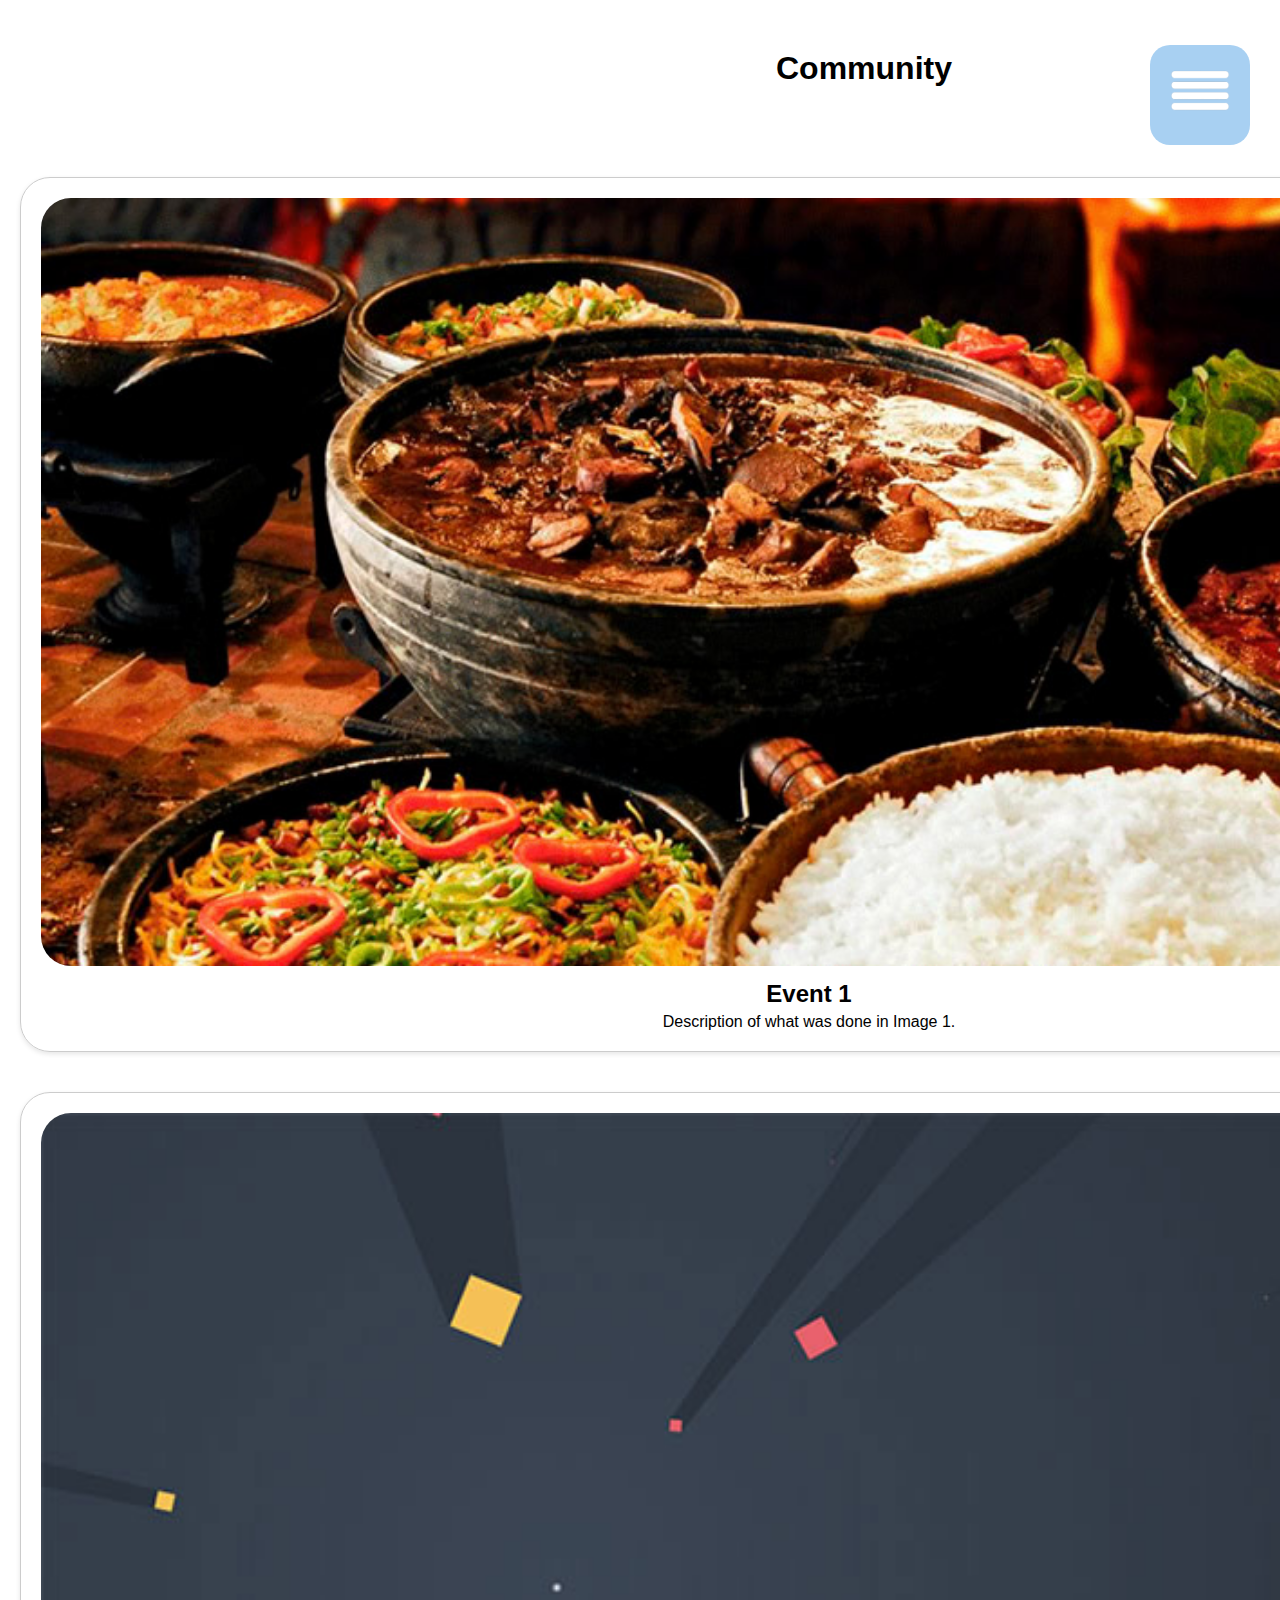
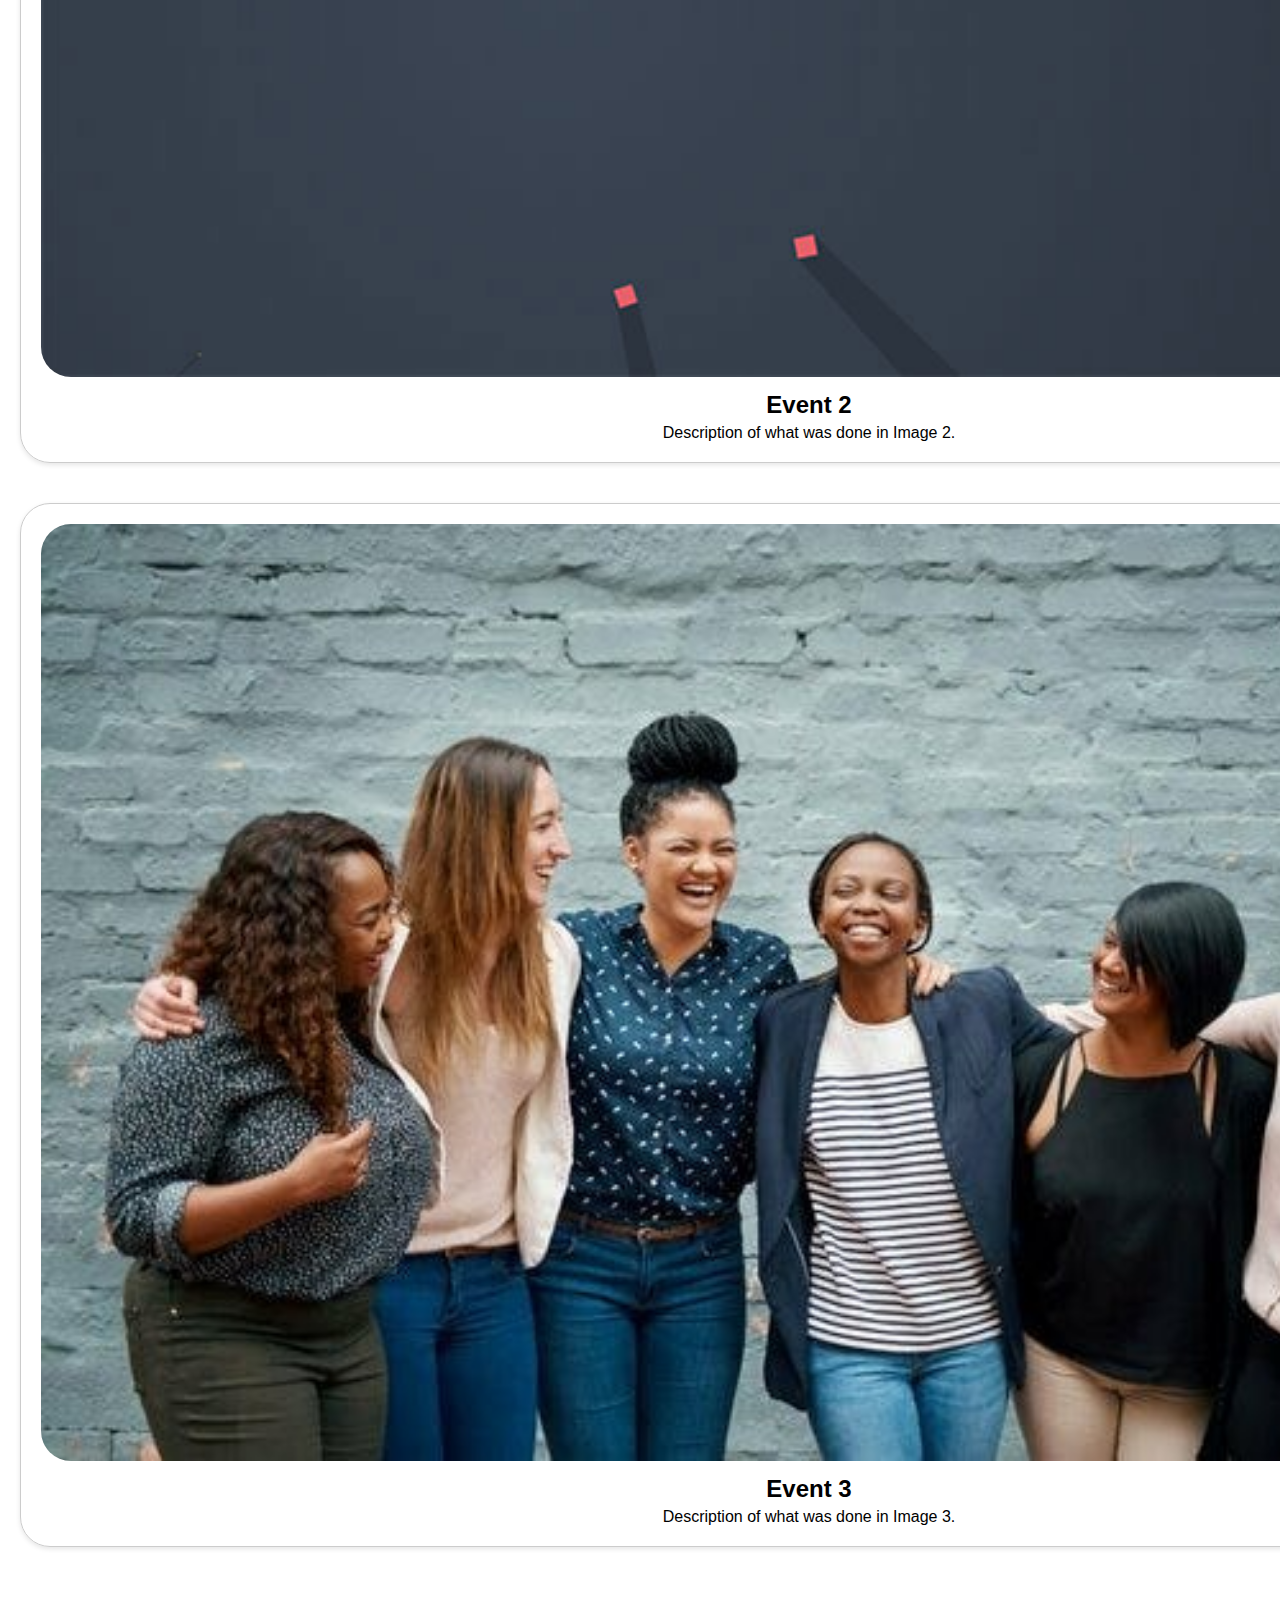
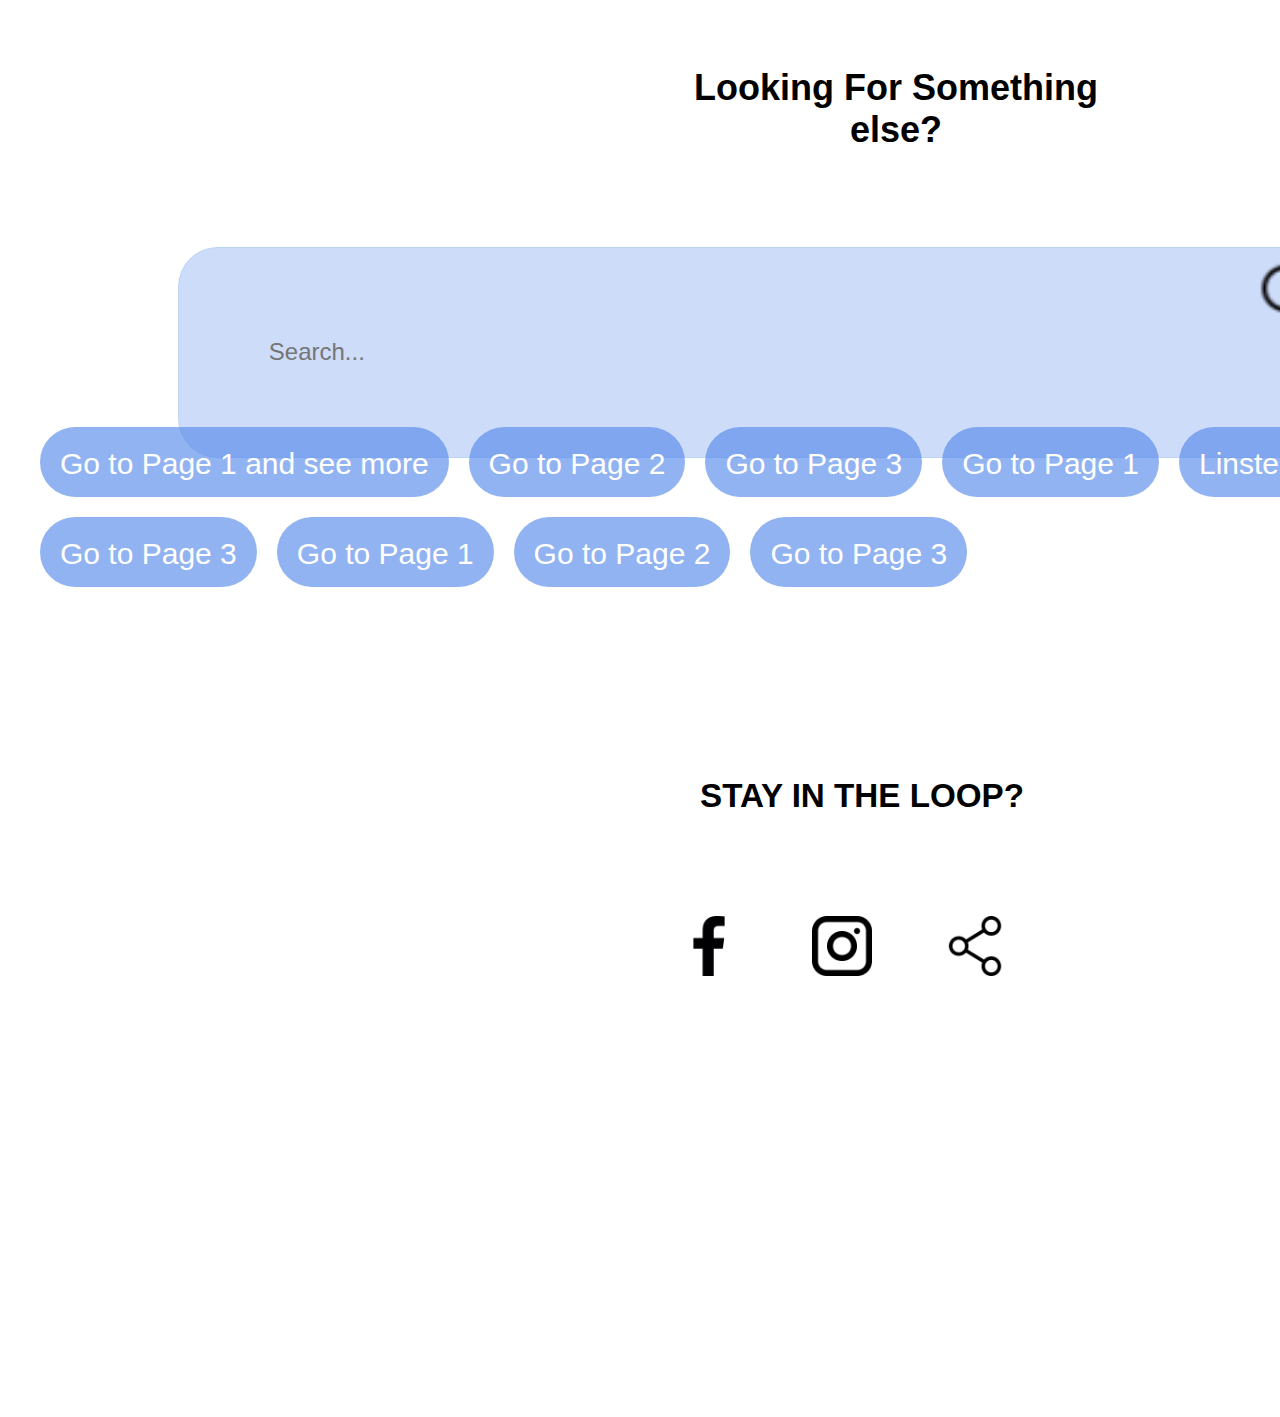
==== index.html @ c6effa77 "Rename LinsteadCDC.html to index.html" ====
<!DOCTYPE html>
<html>
    <head>
        <meta name = "viewport" content="width = device-width, viewport-fit=cover">
        <link rel="icon" href="images/photo-output (10).PNG" type="image/png">
        <link rel = "stylesheet" href="LinsteadCDC.css">
    </head>
<body>
  
        <h1> Community </h1>

        <div id = "menubtn">
            <img src="images/photo-output (3).PNG" id="menu">
        </div>

        <div id="SideNav">
            <nav>
                <ul>
                    <li><a href="https://newperson10.github.io/LDAC-Home/"> WELCOME</a></li>
                    <li><a href="#"> FEATURES</a></li>
                    <li><a href="#"> SERVICES</a></li>
                    <li><a href="#"> MEET US</a></li>
                </ul>
            </nav>
        </div>


        <script>
            var menubtn=document.getElementById("menubtn")
            var SideNav=document.getElementById("SideNav")
            var menu=document.getElementById("menu")
            SideNav.style.right ="-450px";
        menubtn.onclick = function(){
            if(SideNav.style.right =="-450px"){
                SideNav.style.right = "0";
                menu.src="images/x1.PNG";
            }
            else{
                SideNav.style.right = "-450px";
                menu.src="images/photo-output (3).PNG";
            }
        }
        </script>

        
  <div class="image-card">
    <img src="images/MexicanRoutes-Gastronomy-005.jpg" alt="Image 1">
    <h2>Event 1</h2>
    <p>Description of what was done in Image 1.</p>
  </div>
  
  <div class="image-card">
    <img src="images/background1.png" alt="Image 2">
    <h2>Event 2</h2>
    <p>Description of what was done in Image 2.</p>
  </div>
  
  <div class="image-card">
    <img src="images/grow.PNG" alt="Image 3">
    <h2>Event 3</h2>
    <p>Description of what was done in Image 3.</p>
  </div>
  
  <!-- Add more image cards as needed -->



  <section id="anything-else">
    <p><h2>Looking For Something<br> else?</h2></p>

    <div class="search1">  
        <form id="search1Form" onsubmit="openPage(); return false;">
            <input type="text" value="" id="search1-bar" placeholder="Search..." onkeyup="showSuggestions1()" onfocus= "showSuggestions()">
            <ul id="suggestions1"></ul>
            <button type="submit" id="search1-button" onclick="performSearch1()">
                <img src="images/icons8-search-30.png" alt="search-icon">
            </button>
            <script>
                var links1 = [
                    { url: "https://newperson10.github.io/LDAC/", text: "Home" },
                    { url: "https://newperson10.github.io/LDAC-Learn-More/", text: "Learn More" },
                    { url: "https://example.com/example1", text: "Example 1" },
                    { url: "https://example.com/example2", text: "Example 2" },
                    { url: "https://example.com/example3", text: "Example 3" },
                    { url: "https://newperson10.github.io/Jerk-Festival/", text: "Jerk Festival" },
                    { url: "https://newperson10.github.io/LDAC-Concert/", text: "Our Powerful CDC's in Concert" },
                    { url: "https://newperson10.github.io/Awards-Ceremony/", text: "Awards Ceremony"}
                ];
        
                function showSuggestions1() {
                    var typed = document.getElementById("search1-bar").value.trim();
                    var suggestionsContainer = document.getElementById("suggestions1");
        
                    // Clear previous suggestions
                    suggestionsContainer.innerHTML = "";
        
                    // Filter links based on the typed query
                    var filteredLinks = links1.filter(function(link) {
                        return link.text.toLowerCase().includes(typed.toLowerCase());
                    });

                    var searchContainer = document.querySelector('.search1');
        
                    // Display the filtered suggestions
                    filteredLinks.forEach(function(link) {
                        var li = document.createElement("li");
                        var anchor = document.createElement("a");
                        anchor.href = link.url;
                        anchor.textContent = link.text;
                        li.appendChild(anchor);
                        suggestionsContainer.appendChild(li);
                    });
                 if (typed.length > 0 && document.activeElement === document.getElementById("search1-bar")) {
                    searchContainer.classList.add('search1-bar-active');
                    } else {
                    searchContainer.classList.remove('search1-bar-active');
                
                    }
                }
        
                function performSearch1() {
                    var typed = document.getElementById("search1-bar").value.trim()

                    // Redirect to the first matching link URL
                    var matchingLink = links1.find(function(link) {
                        return link.text.toLowerCase() === typed.toLowerCase();
                    });
        
                    if (matchingLink) {
                        window.open(matchingLink.url);
                    }
                }
                     document.addEventListener('click', function(event) {
                        var suggestionsContainer = document.getElementById("suggestions1");

                     // Check if the click target is outside the search bar and suggestions container
                       if (!event.target.closest('.search1') && !event.target.closest('#suggestions1')) {
                       suggestionsContainer.innerHTML = "";
                          }
                         });


                         function hideSuggestionsOnTouch1(event) {
                            var suggestionsContainer = document.getElementById("suggestions1");
                             var searchContainer = document.querySelector('.search1');

                           // Check if the touch target is outside the search bar and suggestions container
                            if (!event.target.closest('.search1') && !event.target.closest('#suggestions1')) {
                            suggestionsContainer.innerHTML = "";
                            searchContainer.classList.remove('search1-bar-active');
                                }
                            }

                            document.addEventListener('click', hideSuggestionsOnTouch1);
                            document.addEventListener('touchstart', hideSuggestionsOnTouch1);
                            </script>
                            </form>
    </div>
</section>

<section id="buttons">
    <div class="button-container">
    <button class="navigation-button" onclick="window.location.href = 'page1.html';">Go to Page 1 and see more</button>
    <button class="navigation-button" onclick="window.location.href = 'page2.html';">Go to Page 2</button>
    <button class="navigation-button" onclick="window.location.href = 'page3.html';">Go to Page 3</button>
    <button class="navigation-button" onclick="window.location.href = 'page1.html';">Go to Page 1</button>
    <button class="navigation-button" onclick="window.location.href = 'page2.html';">Linstead Ackee and Jerk Festival</button>
    <button class="navigation-button" onclick="window.location.href = 'page3.html';">Go to Page 3</button>
    <button class="navigation-button" onclick="window.location.href = 'page1.html';">Go to Page 1</button>
    <button class="navigation-button" onclick="window.location.href = 'page2.html';">Go to Page 2</button>
    <button class="navigation-button" onclick="window.location.href = 'page3.html';">Go to Page 3</button>
    </div>

    <div class="socials"> 
        <h5> STAY IN THE LOOP?</h5>
        <button href="#"> <img src="images/facebook-app-symbol.png"> </button>
        <button href="#"> <img src="images/instagram.png"> </button>
        <button href="#"> <img src="images/share.png"> </button>
    </div>
    
</section>
</body>
</html>
---- LinsteadCDC.css ----
@media screen and  (min-width: 100px){
    *{
        margin: 0;
        padding: 0;
        font-family: 'Poppins', sans-serif;
    }
    h1{
      padding-top: 50px;
      width: 135%;
      text-align: center;
      padding-bottom: 70px;
    }
  
    #menubtn{
      width: 100px;
      height: 100px;
      background: #4ea0e47e;
      text-align: center;
      position: fixed;
      right: 30px;
      top: 5vh;
      border-radius: 3px;
      z-index: 4;
      cursor: pointer;
      border-radius: 20px;
  }
  #menubtn img{
      width: 60px;
      margin-top: 25px;
  }
  
  #SideNav{
      width: 250px;
      height: 340vh;
      position: fixed;
      right: -450px;
      top: 0;
      background: #357acee7;
      z-index: 3;
      transition: 0.5s;
      text-align: left;
      border-radius: 10px;
  }
  #SideNav nav ul{
      padding-top: 150px;
  }
  
  #SideNav nav ul li{
      
      list-style: none;
      margin: 100px 40px;
      
  }
  #SideNav nav ul li a{
      text-decoration: none;
      color: #fff;
      font-size: 150%;
      font-weight: bolder;
      
  }
  
  
  
    .image-card {
      display: inline-block;
      width: 120%;
      flex-direction: column;
      align-items: center;
      margin: 20px;
      padding: 20px;
      border: 1px solid #ccc;
      border-radius: 30px;
      box-shadow: 0 2px 5px rgba(0, 0, 0, 0.1);
    }
    .image-card img {
      width: 100%;
      height: auto;
      border-radius: 30px;
    }
    .image-card h2 {
      margin-top: 10px;
      text-align: center;
    }
    .image-card p {
      margin-top: 5px;
      text-align: center;
    }
  
  
    #anything-else{
      position: absolute;
      width: 140%;
      text-align: center;
      font-size: 150%;
      margin-top: 100px;
  }
  .search1{
      position: absolute;
      height: 200px;
      width: 100%;
      top: 20vh;
  
  }
  #search1-bar{
      height: 30px;
      width: 70%;
      background-color: #5488e94b;
      border: 1px solid black;
      border-color: #4ea0e422;
      border-radius: 40px;
      font-size: 100%;
      text-align: left;
      padding: 5%;
  }
  #search1-button{
      width: 70px;
      height: 70px;
      position: absolute;
      margin-top: 10px;
      left: 70%;
      background-color: #357ace00;
      border: 1px solid black;
      border-color: #357ace00;
      z-index: 8;
  }
  #search1-button img{
      width: 70px;
      height: 70px;
  }
  #suggestions1 {
      list-style-type: none;
      background-color: #ffffff;
      width: 70%;
      margin-left: 60px;
      padding-top: 15px;
      margin-top: 5vh;
      display: none;
      border-radius: 20px;
      text-decoration: none ;
      z-index: 1;
      position: absolute;
  }
  #suggestions1 li {
      background-color: #0045bba7;
      height: 100px;
      width: 70%;
      padding: 18px;
      cursor: pointer;
      border-radius: 20px;
      margin-bottom:25px;
      text-decoration: none;
      display: inline-block;
      text-align: center;
      z-index: 99;
  }
  #suggestions1 li a {
      color: #ffffff;
      text-decoration: none;
      font-size: 120%;
      width: 200%;
  }
  
  #suggestions1 li:hover {
      background-color: #0045bb;
  }
  .search1-bar-active #suggestions1 {
      display: flex;
      flex-wrap: wrap;
      justify-content: flex-start;
      display: block; /* Show the suggestions box when search bar is active */
  }
  
  
  
  #buttons{
      position: absolute;
      margin-top: 50vh;
      width: 130%;
      text-align: center;
      font-size: 250%;
      height: 1000px;
      margin-left: 30px;
  }
  .navigation-button {
      background-color: #5488e9a3;
      border: none;
      color: white;
      padding: 20px;
      text-align: center;
      text-decoration: none;
      display: inline-block;
      font-size: 30px;
      margin: 10px;
      cursor: pointer;
      border-radius: 40px;
      height: 70px;
    }
  
    .button-container {
      display: flex;
      flex-wrap: wrap;
      justify-content: flex-start;
    }
  
  
    .socials{
      width: 100%;
      height: 500px;
      margin-top: 20vh;
      position: absolute;
      border-radius: 20px;
  }
  .socials img{
      float: center;
      margin: 10px;
      margin-right: 50px;
      margin-top: 100px;
      cursor: pointer;
      width: 60px;
      height: 60px;
      
  }
  .socials button{
      background-color: #00000000;
      border: 1px solid black;
      border-color: #fff;
  }
  }
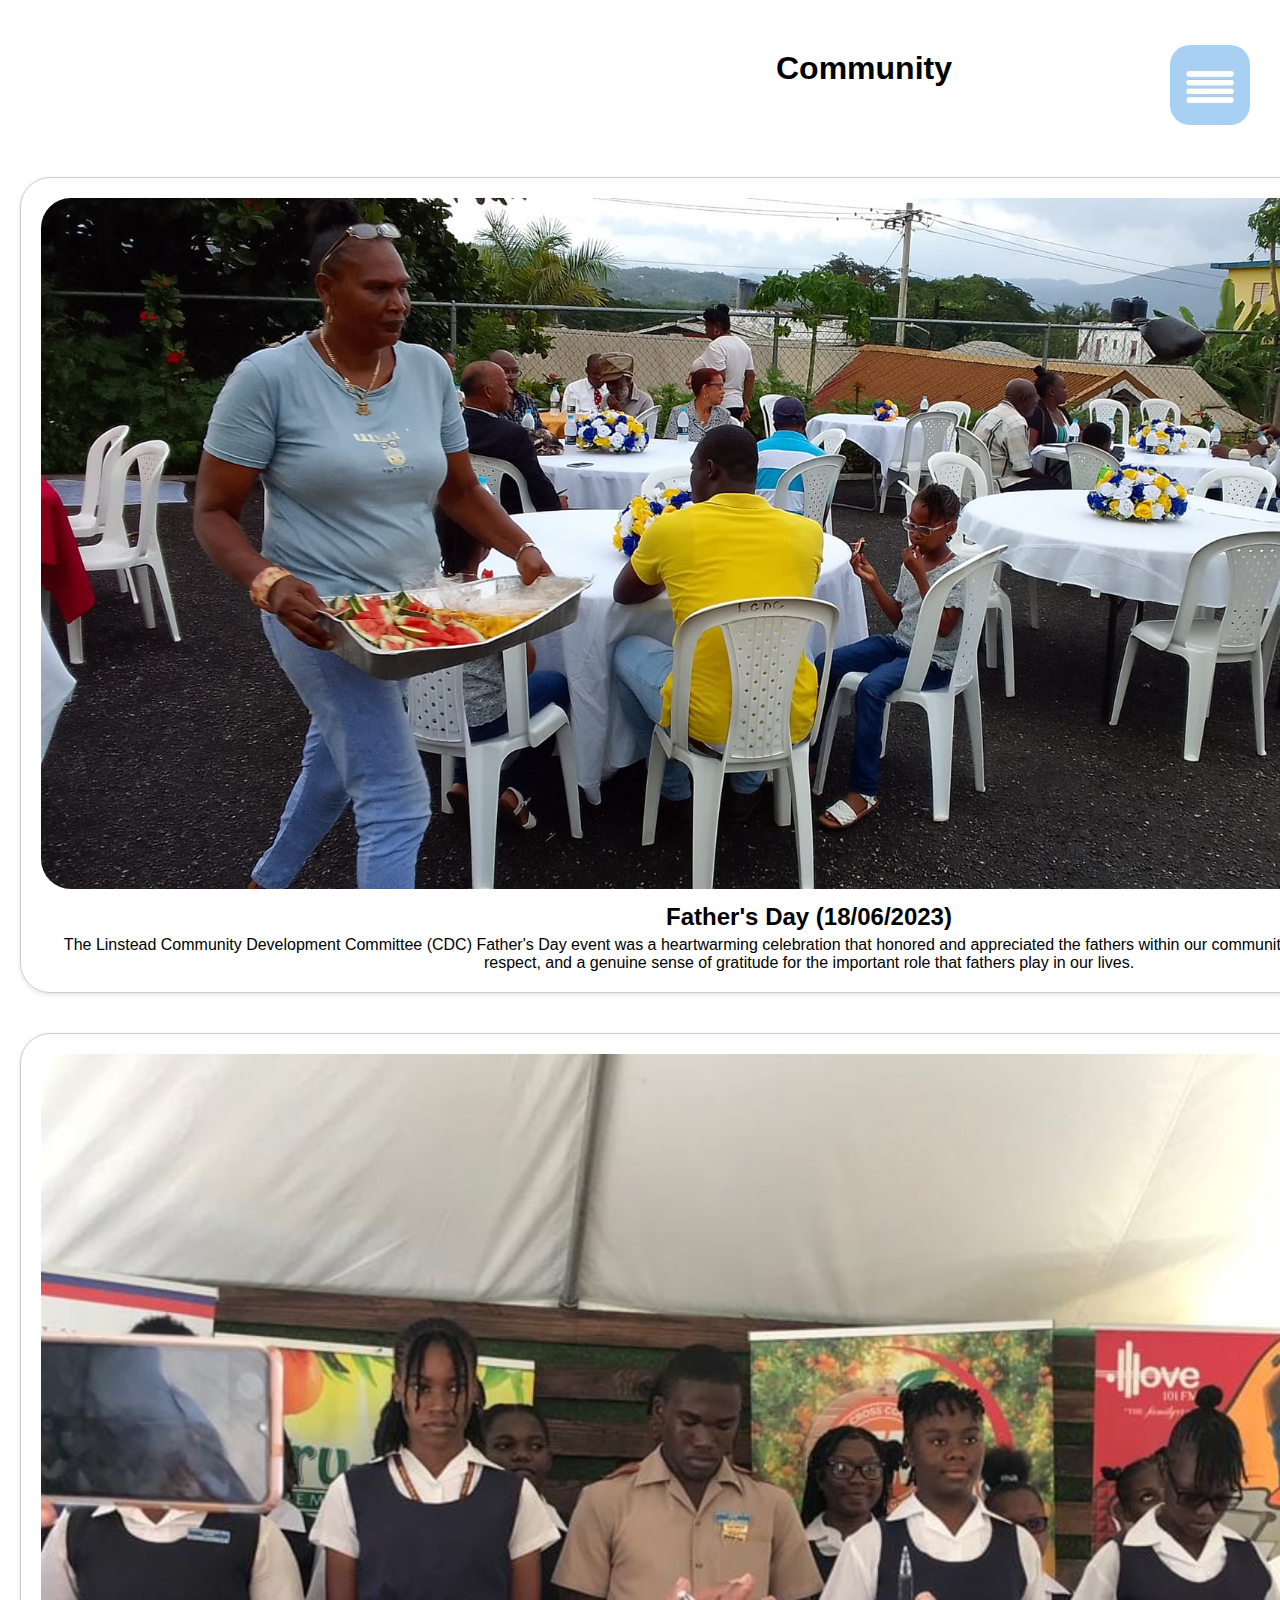
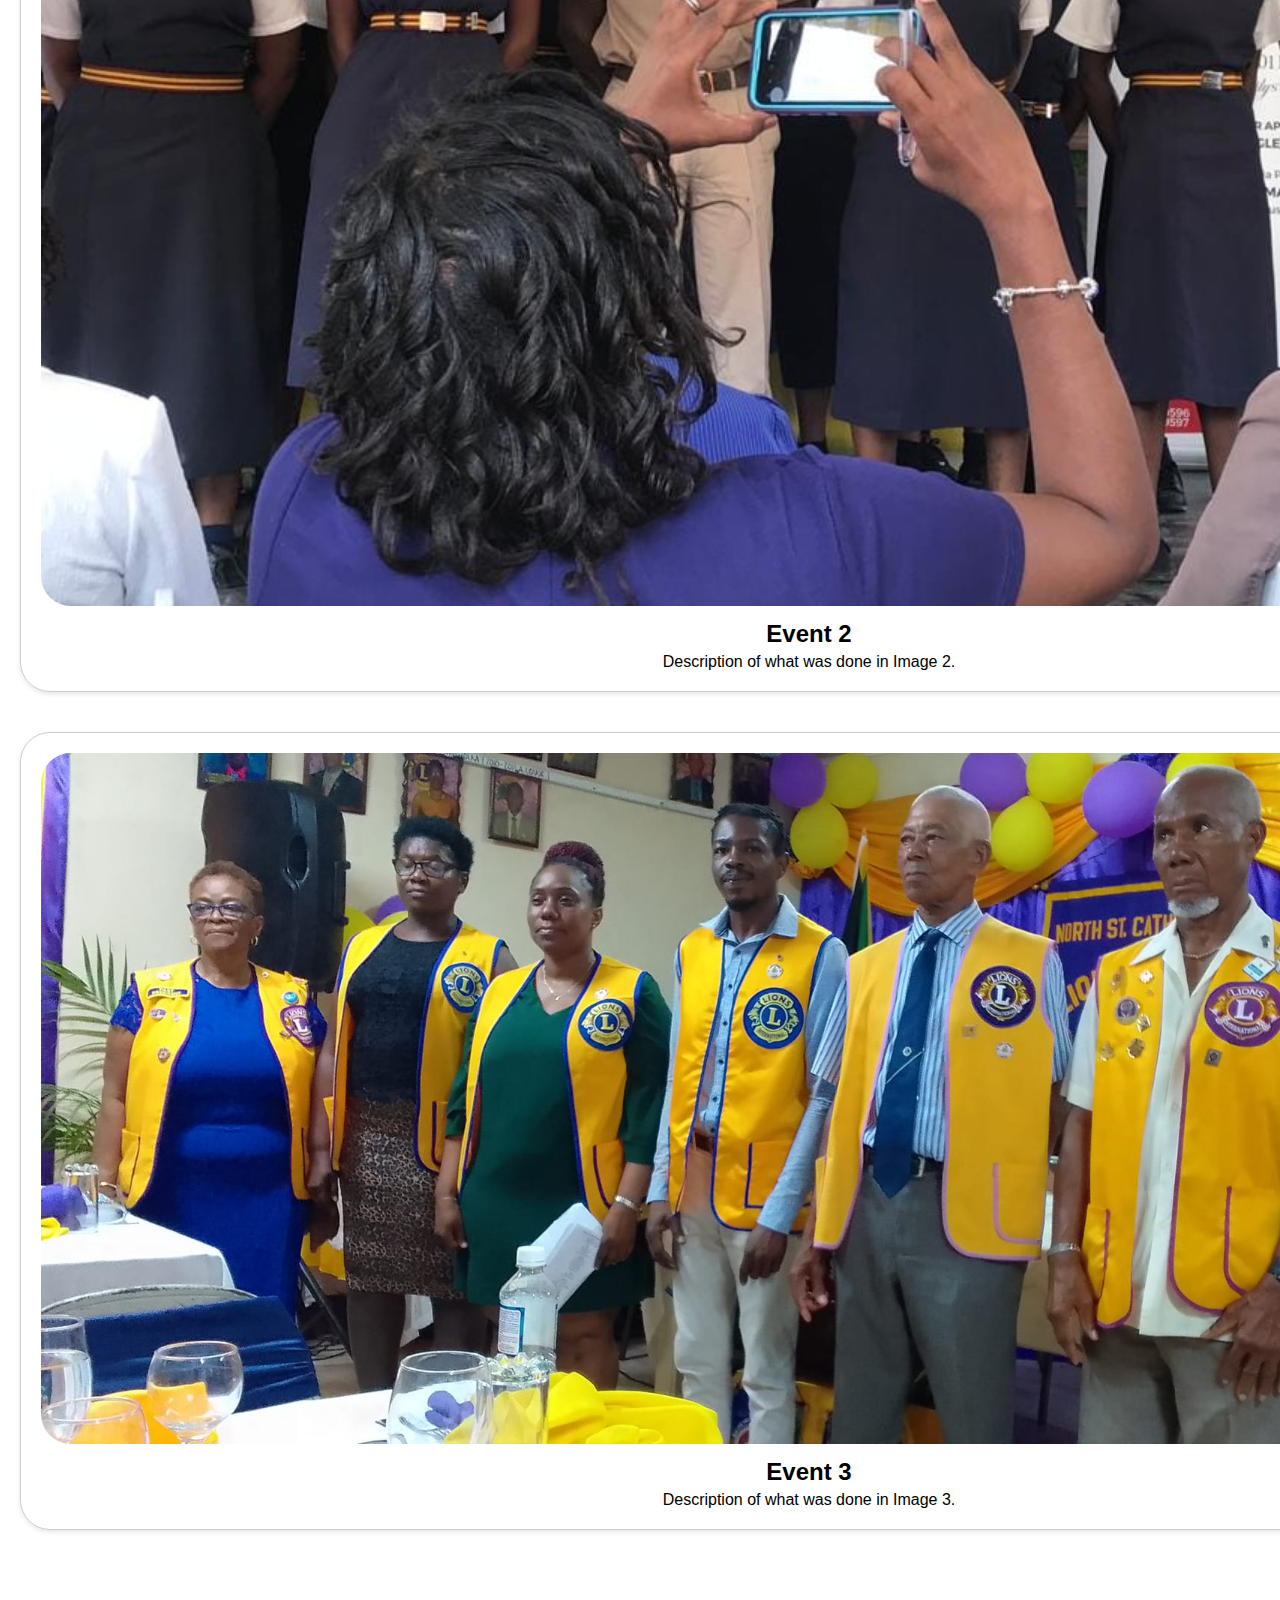
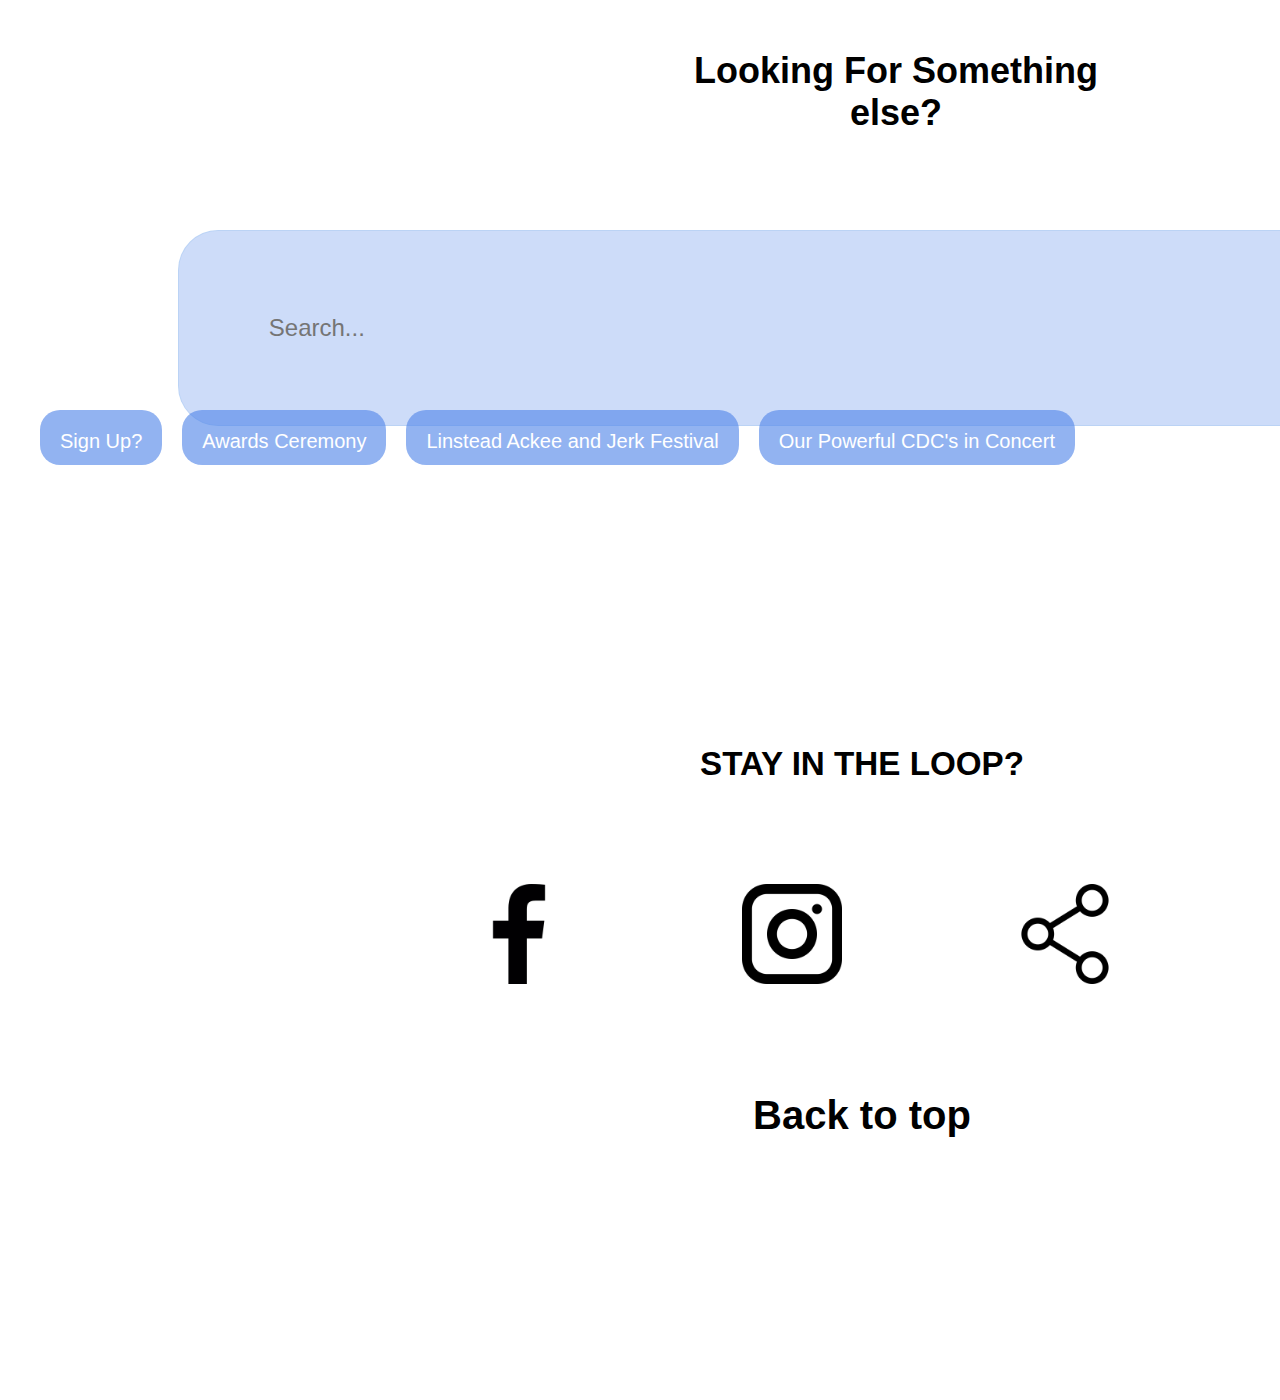
==== commit 45c079c6: "Update index.html" ====
--- a/index.html
+++ b/index.html
@@ -44,19 +44,19 @@
 
         
   <div class="image-card">
-    <img src="images/MexicanRoutes-Gastronomy-005.jpg" alt="Image 1">
-    <h2>Event 1</h2>
-    <p>Description of what was done in Image 1.</p>
+    <img src="images/lc3.jpg" alt="Image 1">
+    <h2> Father's Day (18/06/2023) </h2>
+    <p>The Linstead Community Development Committee (CDC) Father's Day event was a heartwarming celebration that honored and appreciated the fathers within our community. The atmosphere was filled with love, respect, and a genuine sense of gratitude for the important role that fathers play in our lives.</p>
   </div>
   
   <div class="image-card">
-    <img src="images/background1.png" alt="Image 2">
+    <img src="images/lc1.jpg" alt="Image 2">
     <h2>Event 2</h2>
     <p>Description of what was done in Image 2.</p>
   </div>
   
   <div class="image-card">
-    <img src="images/grow.PNG" alt="Image 3">
+    <img src="images/lc2.jpg" alt="Image 3">
     <h2>Event 3</h2>
     <p>Description of what was done in Image 3.</p>
   </div>
@@ -160,24 +160,62 @@
 
 <section id="buttons">
     <div class="button-container">
-    <button class="navigation-button" onclick="window.location.href = 'page1.html';">Go to Page 1 and see more</button>
-    <button class="navigation-button" onclick="window.location.href = 'page2.html';">Go to Page 2</button>
-    <button class="navigation-button" onclick="window.location.href = 'page3.html';">Go to Page 3</button>
-    <button class="navigation-button" onclick="window.location.href = 'page1.html';">Go to Page 1</button>
-    <button class="navigation-button" onclick="window.location.href = 'page2.html';">Linstead Ackee and Jerk Festival</button>
-    <button class="navigation-button" onclick="window.location.href = 'page3.html';">Go to Page 3</button>
-    <button class="navigation-button" onclick="window.location.href = 'page1.html';">Go to Page 1</button>
-    <button class="navigation-button" onclick="window.location.href = 'page2.html';">Go to Page 2</button>
-    <button class="navigation-button" onclick="window.location.href = 'page3.html';">Go to Page 3</button>
+                <button class="navigation-button" onclick="window.location.href = 'https://newperson10.github.io/LDAC-Register/';">Sign Up?</button>
+                <button class="navigation-button" onclick="window.location.href = 'https://newperson10.github.io/Awards-Ceremony/';">Awards Ceremony</button>
+                <button class="navigation-button" onclick="window.location.href = 'https://newperson10.github.io/Jerk-Festival/';">Linstead Ackee and Jerk Festival</button>
+                <button class="navigation-button" onclick="window.location.href = 'https://newperson10.github.io/LDAC-Concert/';">Our Powerful CDC's in Concert</button>
     </div>
 
-    <div class="socials"> 
-        <h5> STAY IN THE LOOP?</h5>
-        <button href="#"> <img src="images/facebook-app-symbol.png"> </button>
-        <button href="#"> <img src="images/instagram.png"> </button>
-        <button href="#"> <img src="images/share.png"> </button>
-    </div>
-    
+   <div class="socials"> 
+                    <h5> STAY IN THE LOOP?</h5>
+                    <button> <a href="https://www.facebook.com/linsteaddac"> <img src="images/facebook-app-symbol.png"> </a> </button>
+                    <button> <a href="https://instagram.com/linsteaddac?igshid=MzRlODBiNWFlZA=="> <img src="images/instagram.png"> </a> </button>
+                    <button> <img id="shareButton" src="images/share.png"> </button>
+                    <h4 id="backtotop" onclick="scrollToTop1();"><br><br>Back to top <br><br></h4>
+                    
+                    <script>
+                    function scrollToTop1() {
+                            window.scrollTo({
+                            top: 0,
+                            behavior: "smooth"
+                                  });
+                                }
+                    </script>
+                </div>
+                
+
+                <script>
+              document.getElementById("shareButton").addEventListener("click", function() {
+                var linkToShare = "https://newperson10.github.io/LDAC-Home/"; // Specify the link you want to share
+                var imageUrl = "https://github.com/NewPerson10/LDAC-Home/raw/main/images/photo-output%20(101).PNG"; // Example path to your image
+            
+                // Check if the Share API is supported by the browser
+                if (navigator.share) {
+                  navigator.share({
+                    title: "Check out this link",
+                    text: "LDAC. Bringing Communities Together.",
+                    url: linkToShare
+                  })
+                  .then(function() {
+                    console.log("Link shared successfully!");
+                  })
+                  .catch(function(error) {
+                    console.error("Error sharing link:", error);
+                  });
+                } else {
+                  // Fallback for platforms that do not support the Share API
+                  var whatsappLink = "https://api.whatsapp.com/send?text=" + encodeURIComponent(linkToShare + " " + imageUrl);
+                  var emailLink = "mailto:?subject=Check%20out%20this%20link&body=" + encodeURIComponent(linkToShare + " " + imageUrl);
+            
+                  // Open WhatsApp share dialog or compose email
+                  window.open(whatsappLink);
+                  window.open(emailLink);
+            
+                  console.log("Link shared through fallback options.");
+                }
+              });
+                          </script>
+                
 </section>
 </body>
 </html>
--- a/LinsteadCDC.css
+++ b/LinsteadCDC.css
@@ -12,31 +12,31 @@
     }
   
     #menubtn{
-      width: 100px;
-      height: 100px;
+      width: 80px;
+      height: 80px;
       background: #4ea0e47e;
       text-align: center;
       position: fixed;
       right: 30px;
       top: 5vh;
       border-radius: 3px;
-      z-index: 4;
+      z-index: 10;
       cursor: pointer;
       border-radius: 20px;
   }
   #menubtn img{
-      width: 60px;
+      width: 50px;
       margin-top: 25px;
   }
   
   #SideNav{
-      width: 250px;
+      width: 220px;
       height: 340vh;
       position: fixed;
       right: -450px;
       top: 0;
       background: #357acee7;
-      z-index: 3;
+      z-index: 9;
       transition: 0.5s;
       text-align: left;
       border-radius: 10px;
@@ -102,7 +102,7 @@
   
   }
   #search1-bar{
-      height: 30px;
+      height: 15px;
       width: 70%;
       background-color: #5488e94b;
       border: 1px solid black;
@@ -116,22 +116,22 @@
       width: 70px;
       height: 70px;
       position: absolute;
-      margin-top: 10px;
-      left: 70%;
+      margin-top: 6px;
+      left: 75%;
       background-color: #357ace00;
       border: 1px solid black;
       border-color: #357ace00;
       z-index: 8;
   }
   #search1-button img{
-      width: 70px;
-      height: 70px;
+      width: 40px;
+      height: 40px;
   }
   #suggestions1 {
       list-style-type: none;
       background-color: #ffffff;
-      width: 70%;
-      margin-left: 60px;
+      width: 50%;
+      margin-left: 120px;
       padding-top: 15px;
       margin-top: 5vh;
       display: none;
@@ -142,7 +142,7 @@
   }
   #suggestions1 li {
       background-color: #0045bba7;
-      height: 100px;
+      height: 60px;
       width: 70%;
       padding: 18px;
       cursor: pointer;
@@ -156,7 +156,7 @@
   #suggestions1 li a {
       color: #ffffff;
       text-decoration: none;
-      font-size: 120%;
+      font-size: 100%;
       width: 200%;
   }
   
@@ -189,11 +189,11 @@
       text-align: center;
       text-decoration: none;
       display: inline-block;
-      font-size: 30px;
+      font-size: 20px;
       margin: 10px;
       cursor: pointer;
-      border-radius: 40px;
-      height: 70px;
+      border-radius: 20px;
+      height: 55px;
     }
   
     .button-container {
@@ -201,28 +201,30 @@
       flex-wrap: wrap;
       justify-content: flex-start;
     }
-  
-  
     .socials{
-      width: 100%;
-      height: 500px;
-      margin-top: 20vh;
-      position: absolute;
-      border-radius: 20px;
-  }
-  .socials img{
-      float: center;
-      margin: 10px;
-      margin-right: 50px;
-      margin-top: 100px;
-      cursor: pointer;
-      width: 60px;
-      height: 60px;
-      
-  }
-  .socials button{
-      background-color: #00000000;
-      border: 1px solid black;
-      border-color: #fff;
-  }
-  }+    width: 100%;
+    height: 500px;
+    margin-top: 30vh;
+    position: absolute;
+    border-radius: 20px;
+}
+.socials img{
+    float: center;
+    margin: 10px;
+    margin-right: 150px;
+    margin-top: 100px;
+    cursor: pointer;
+    width: 100px;
+    height: 100px;
+    background-color: #3591ce00;
+}
+.socials button{
+    background-color: #00000000;
+    border: 1px solid black;
+    border-color: #fff;
+}
+.socials a{
+   background-color: #3591ce00;
+}
+} 
+  }
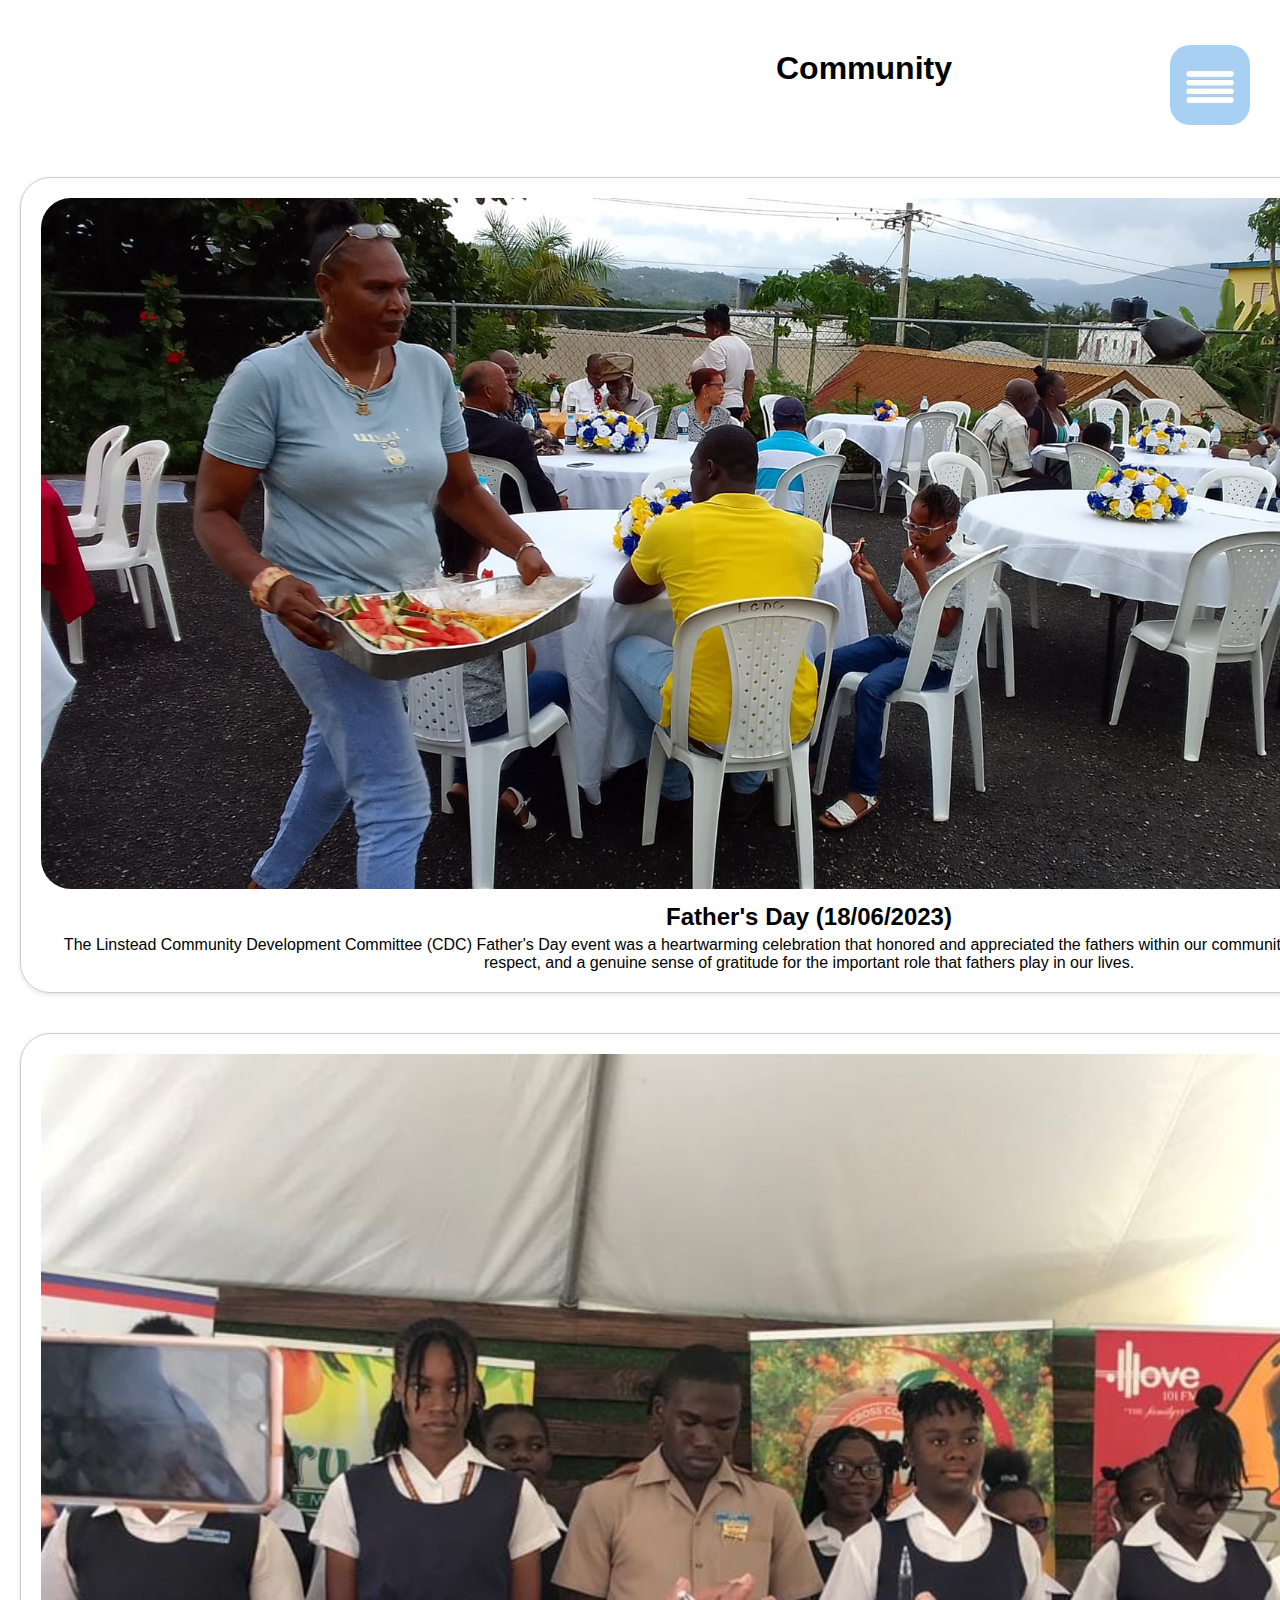
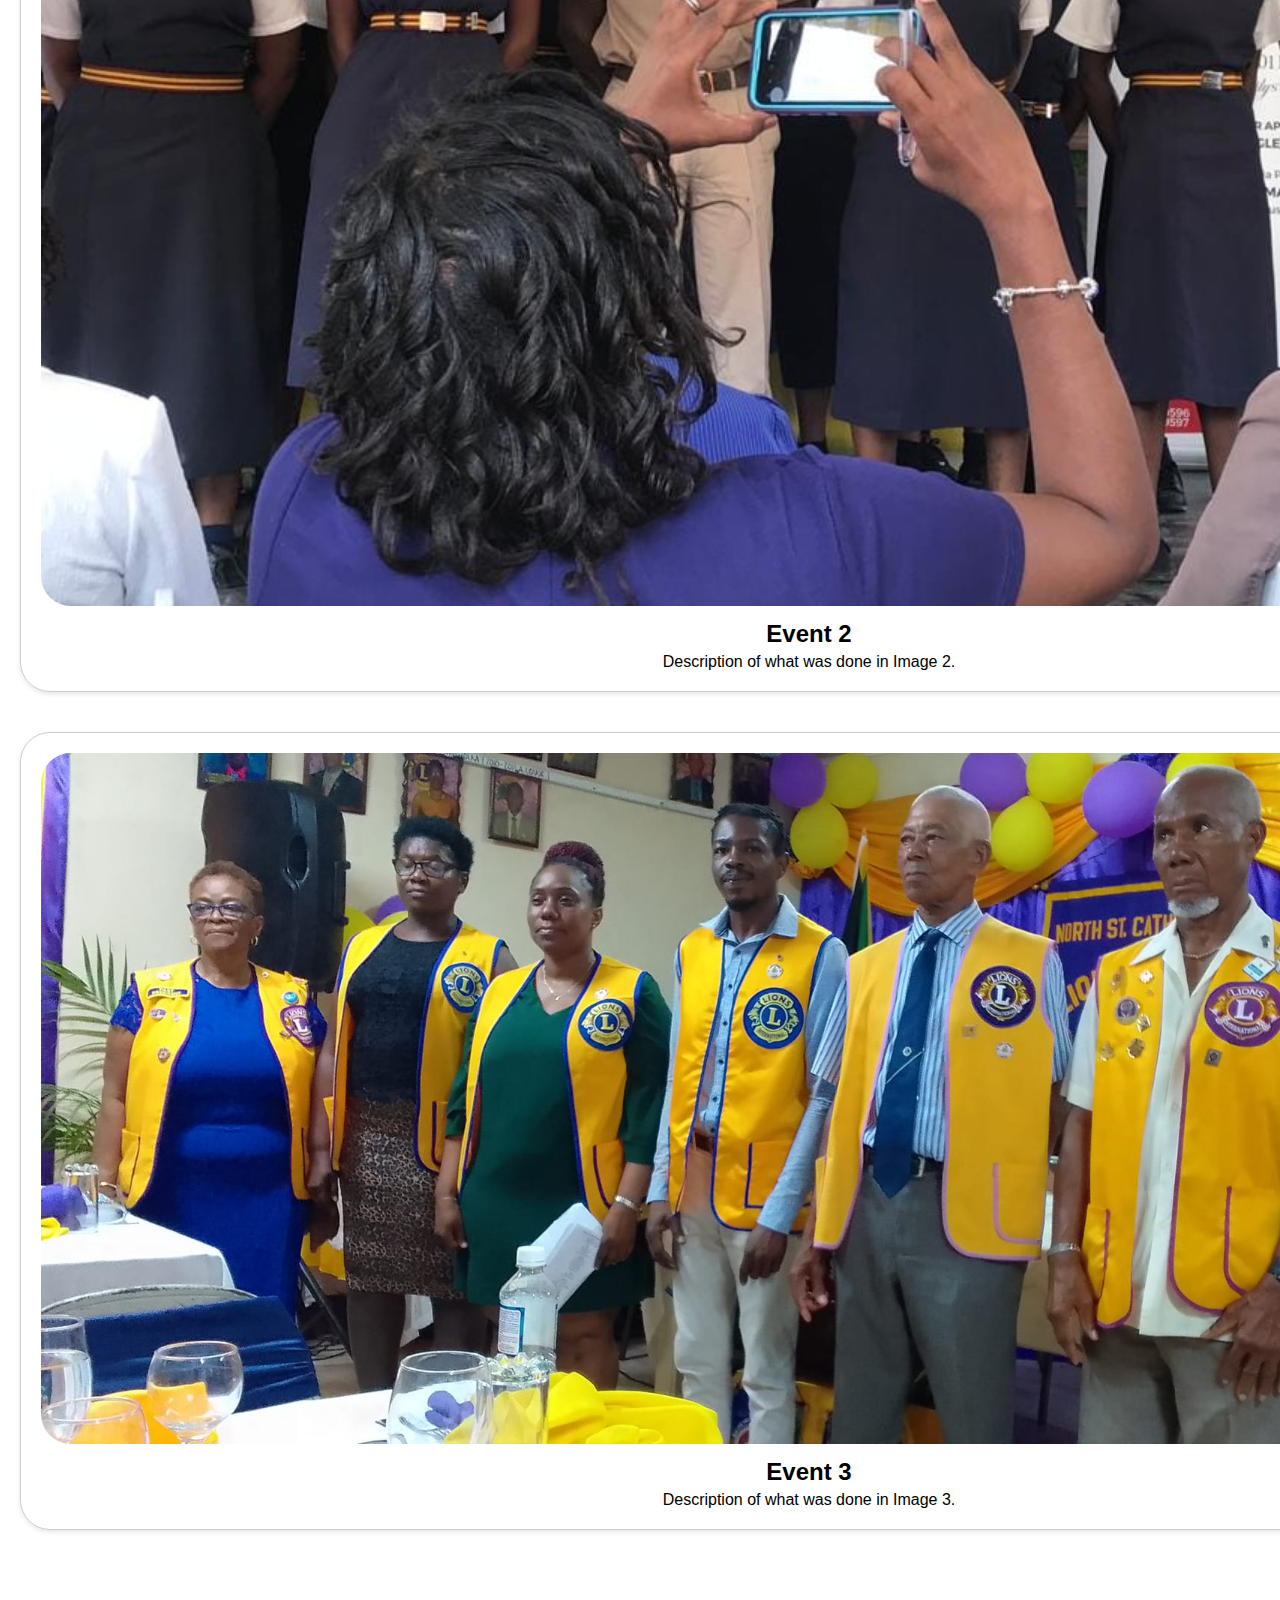
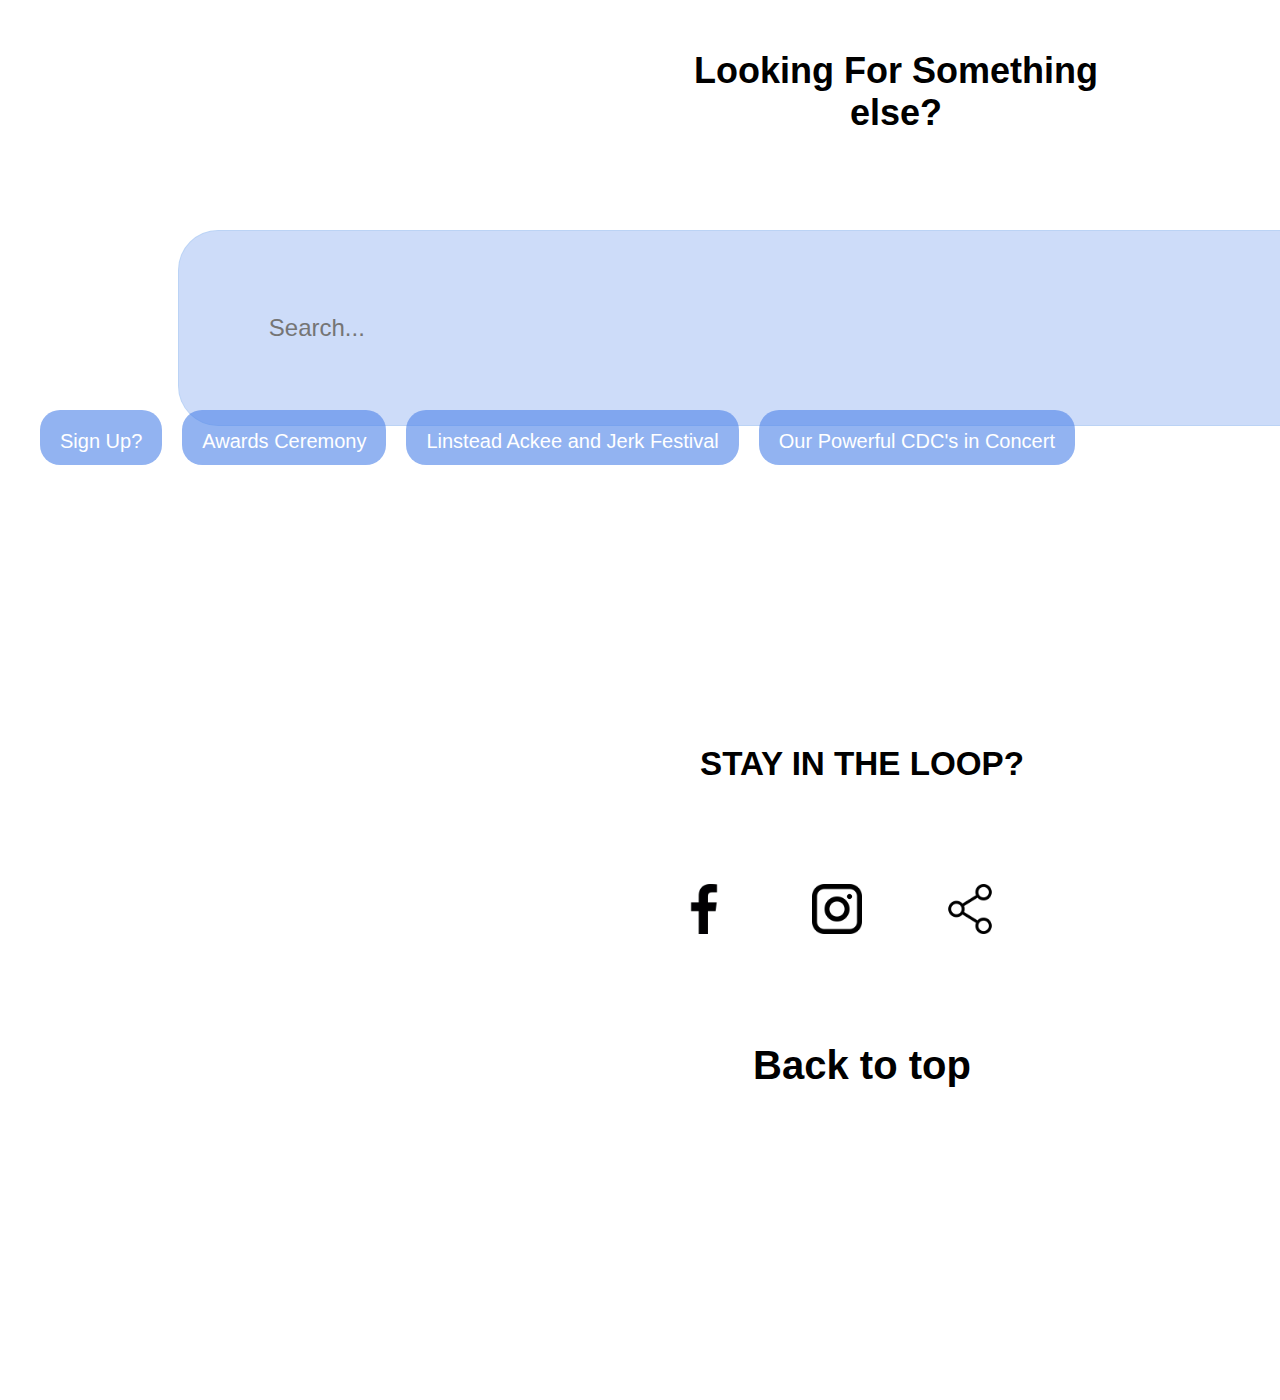
==== commit 642be5fd: "Update index.html" ====
--- a/index.html
+++ b/index.html
@@ -16,10 +16,9 @@
         <div id="SideNav">
             <nav>
                 <ul>
-                    <li><a href="https://newperson10.github.io/LDAC-Home/"> WELCOME</a></li>
-                    <li><a href="#"> FEATURES</a></li>
-                    <li><a href="#"> SERVICES</a></li>
-                    <li><a href="#"> MEET US</a></li>
+                        <li><a href="https://newperson10.github.io/LDAC-Home/"> WELCOME</a></li>
+                        <li><a href="https://newperson10.github.io/LDAC/"> HOME</a></li>
+                        <li><a href="https://newperson10.github.io/LDAC-Learn-More/"> LEARN MORE</a></li>
                 </ul>
             </nav>
         </div>
--- a/LinsteadCDC.css
+++ b/LinsteadCDC.css
@@ -211,11 +211,11 @@
 .socials img{
     float: center;
     margin: 10px;
-    margin-right: 150px;
+    margin-right: 60px;
     margin-top: 100px;
     cursor: pointer;
-    width: 100px;
-    height: 100px;
+    width: 50px;
+    height: 50px;
     background-color: #3591ce00;
 }
 .socials button{
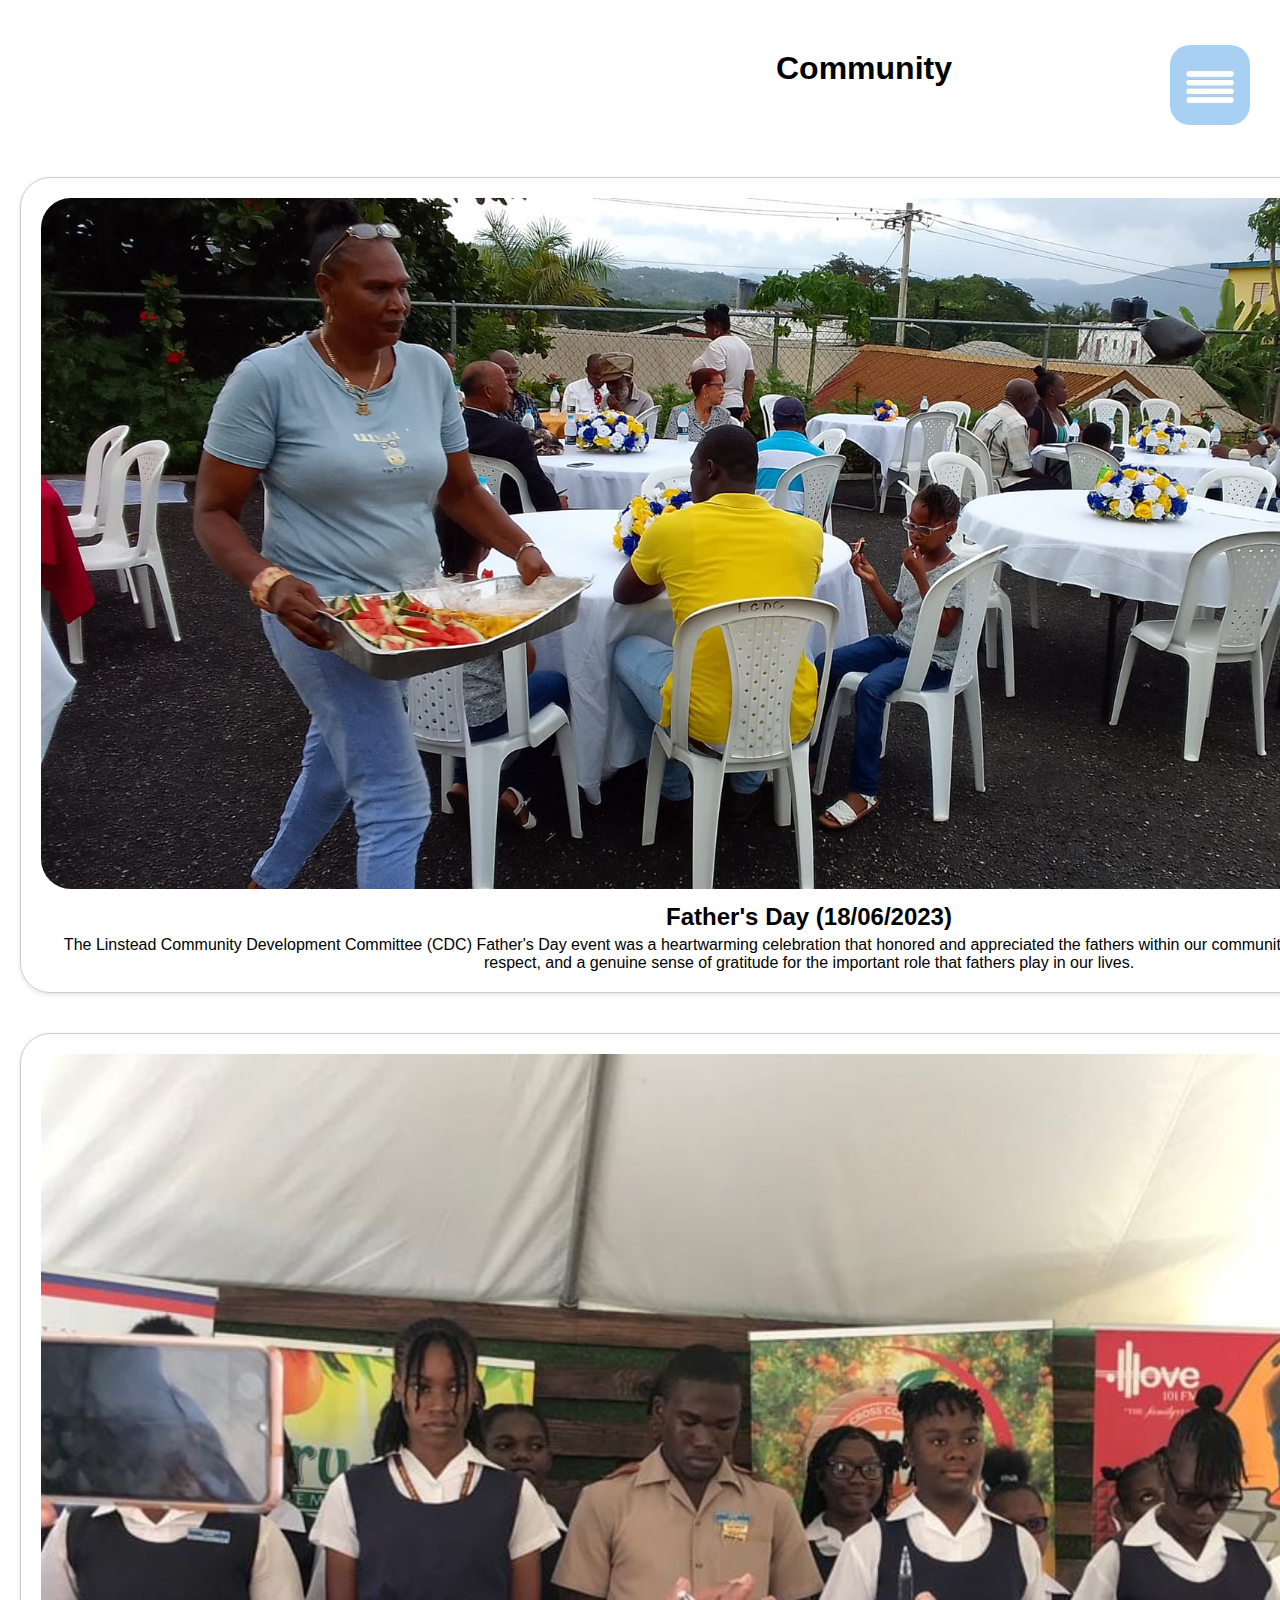
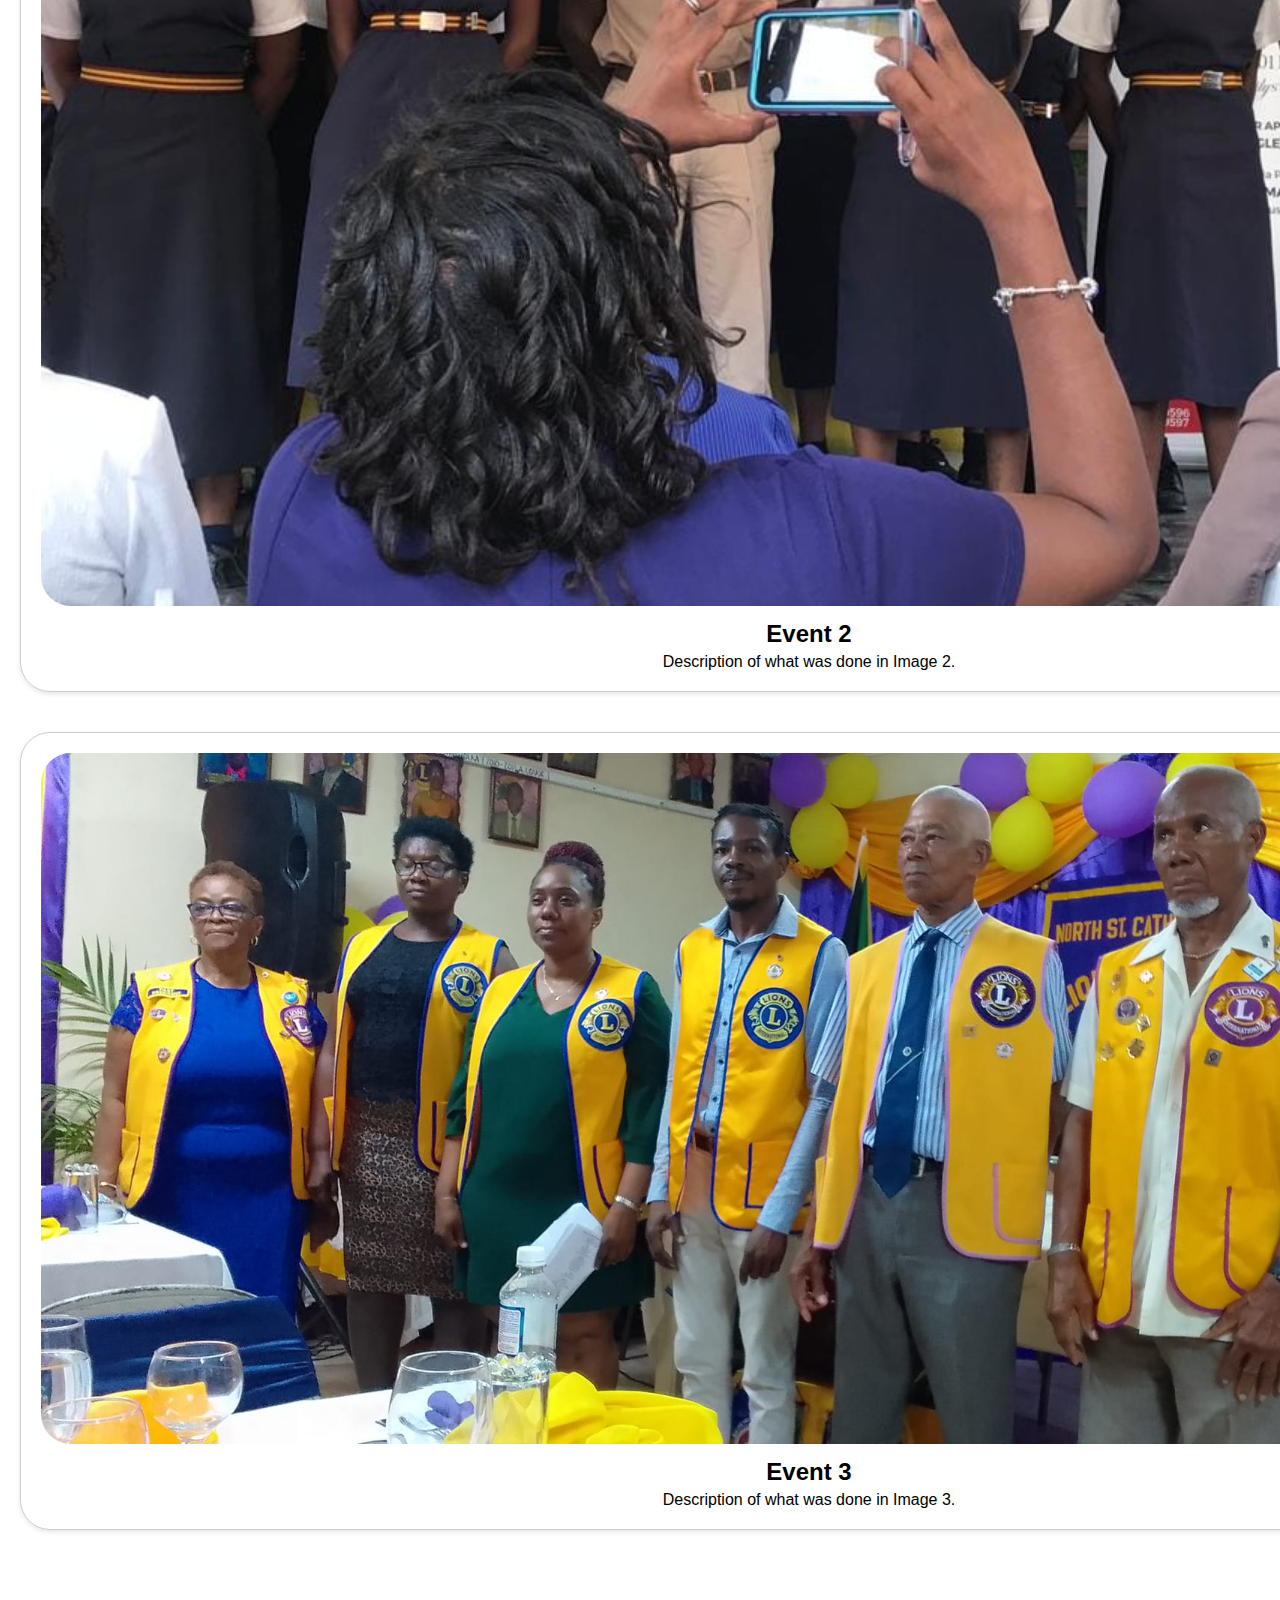
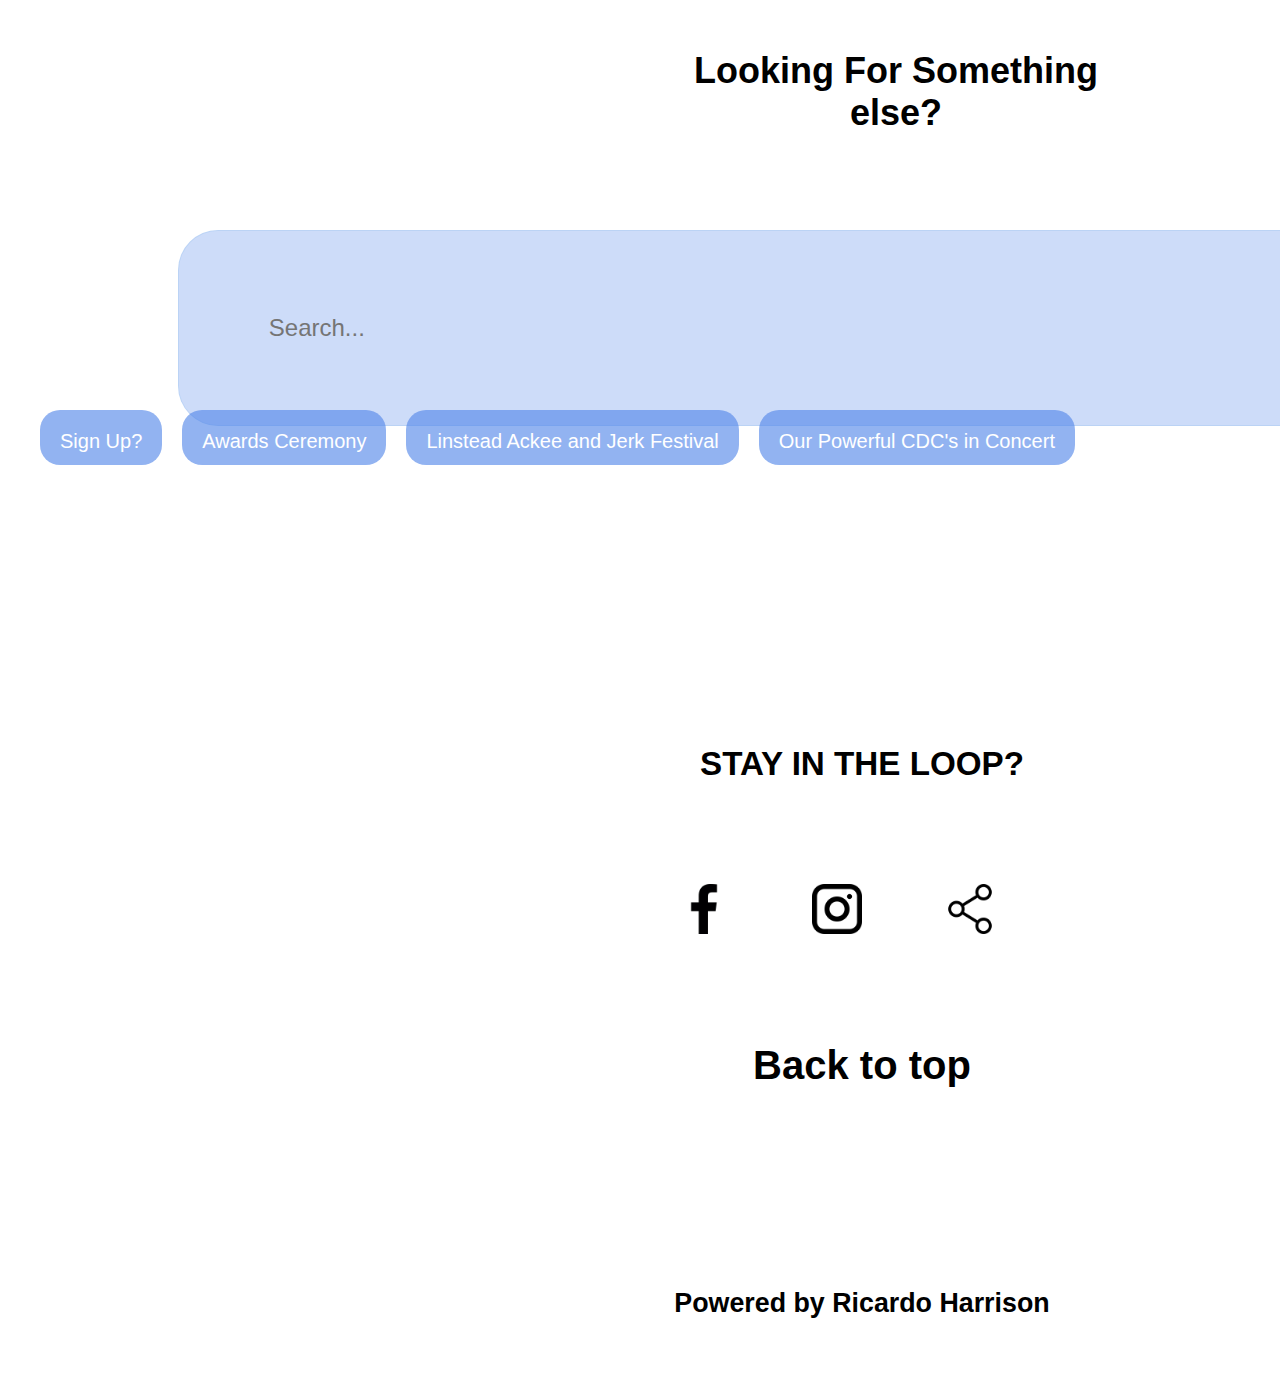
==== commit 21eb5f7a: "Update index.html" ====
--- a/index.html
+++ b/index.html
@@ -171,6 +171,7 @@
                     <button> <a href="https://instagram.com/linsteaddac?igshid=MzRlODBiNWFlZA=="> <img src="images/instagram.png"> </a> </button>
                     <button> <img id="shareButton" src="images/share.png"> </button>
                     <h4 id="backtotop" onclick="scrollToTop1();"><br><br>Back to top <br><br></h4>
+                    <b><h6><br><br><br><br><br>Powered by Ricardo Harrison<br><br></h6></b>
                     
                     <script>
                     function scrollToTop1() {
